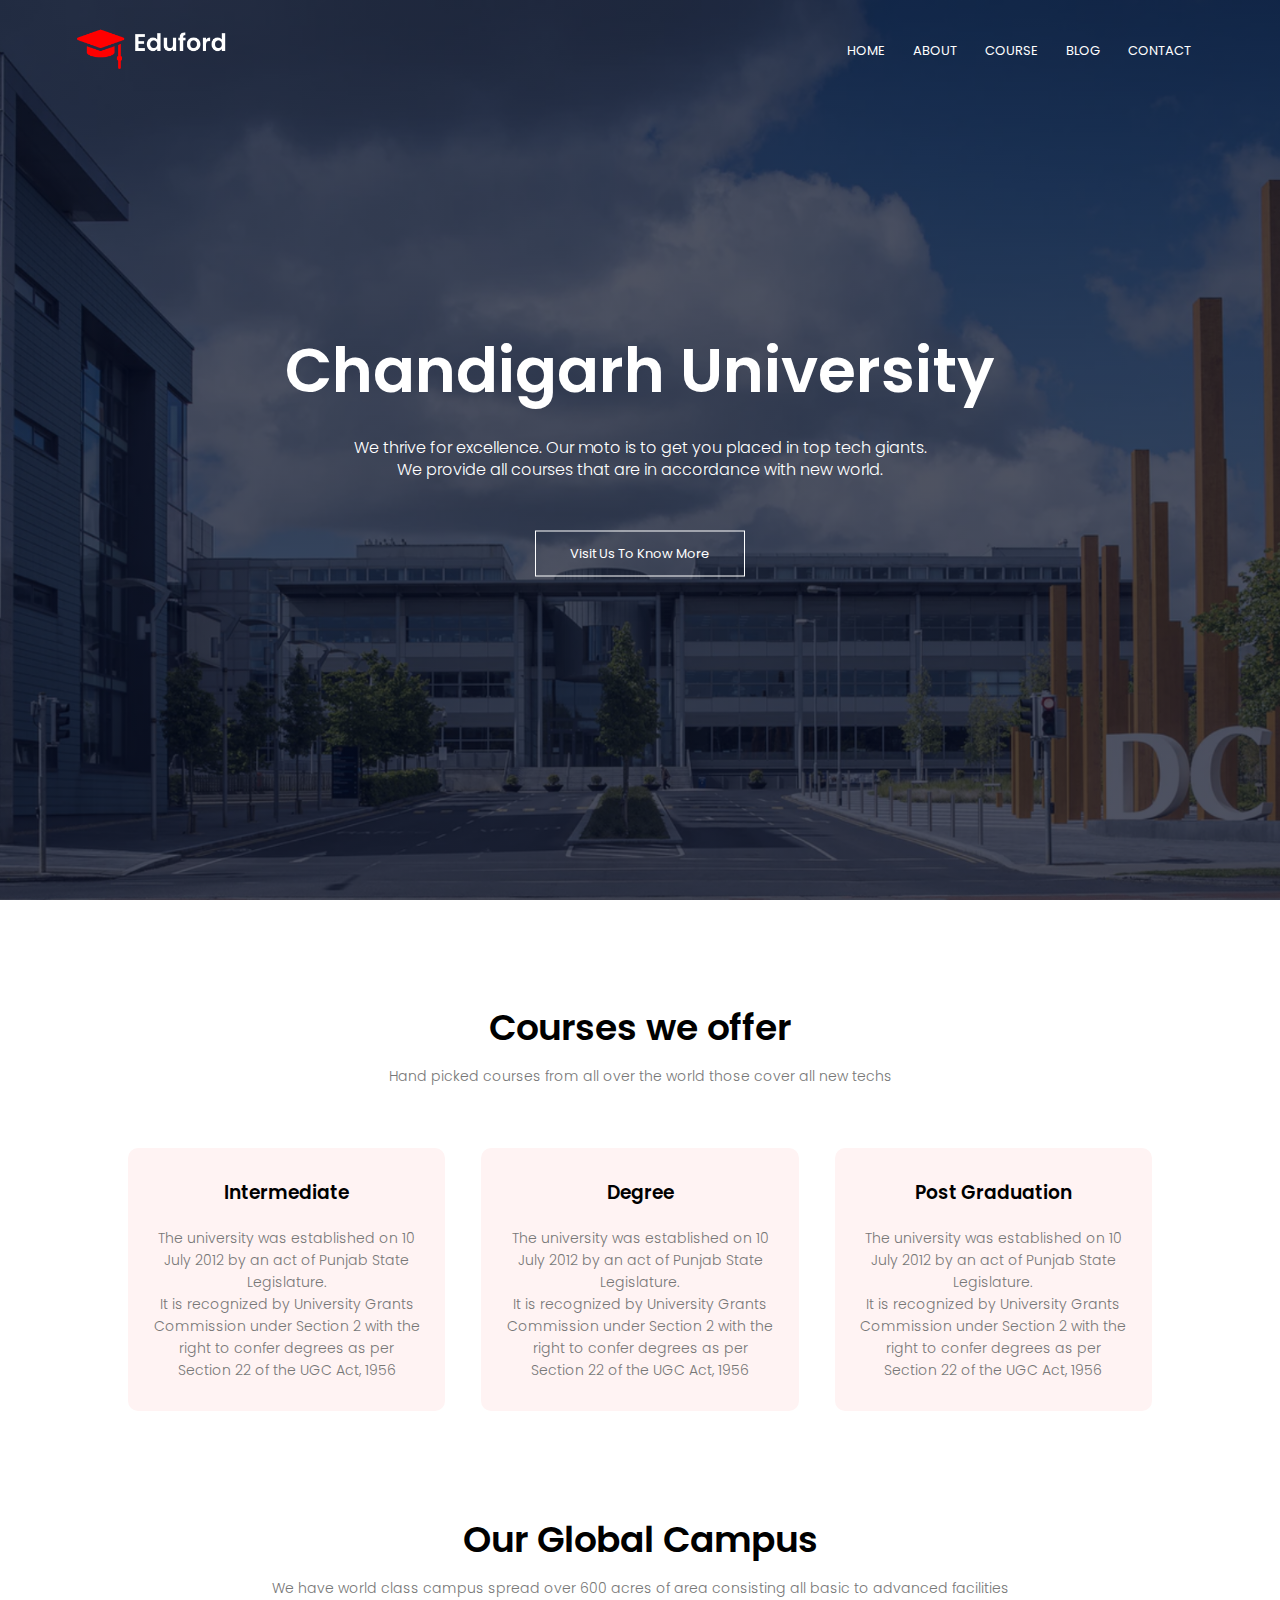
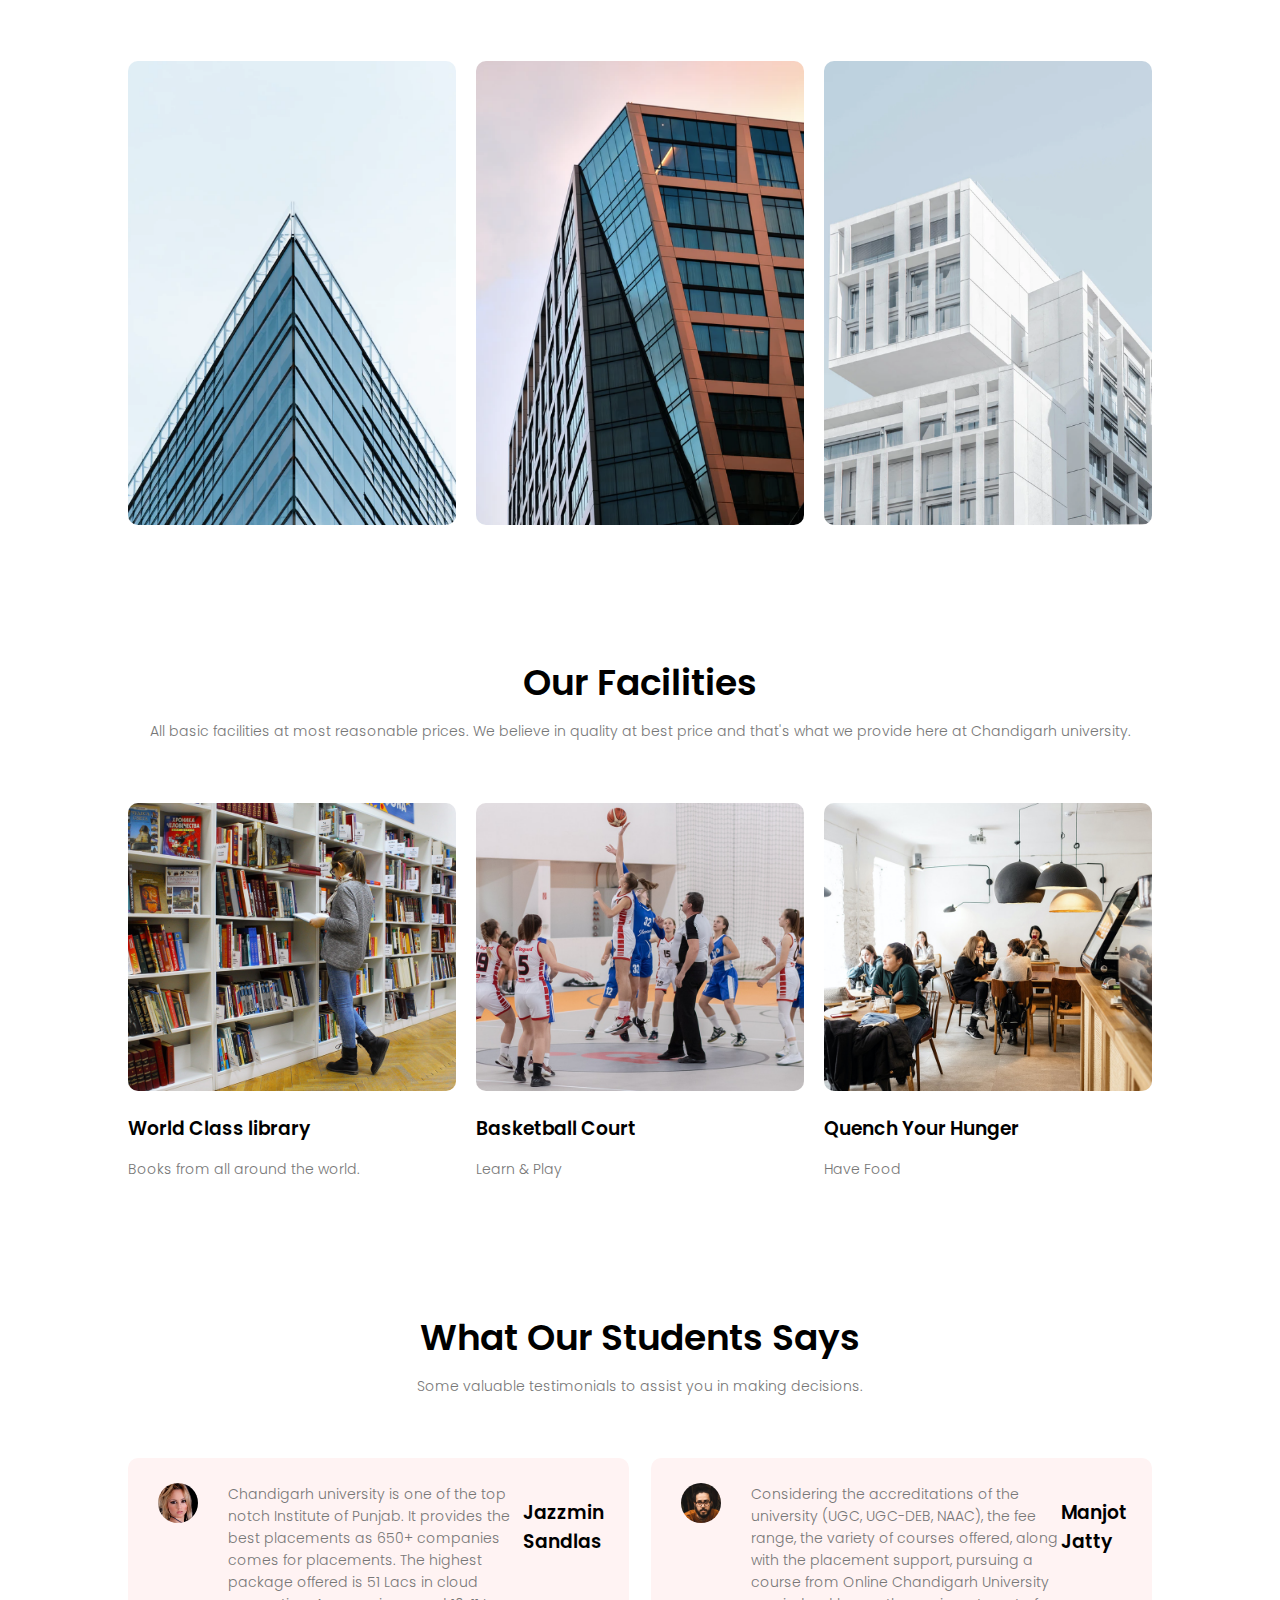
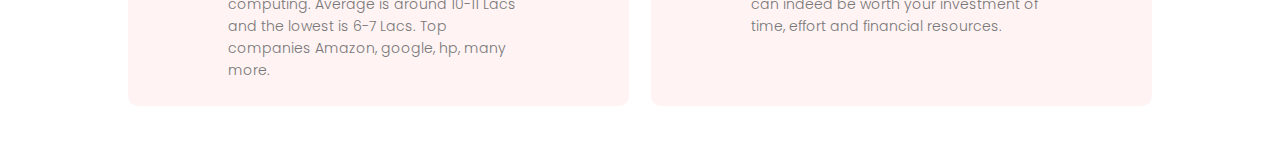
==== index.html @ 24dd6ac4 "First Page of CU" ====
<!DOCTYPE html>
<html lang="en">

<head>
    <meta charset="UTF-8">
    <meta http-equiv="X-UA-Compatible" content="IE=edge">
    <meta name="viewport" content="width=device-width, initial-scale=1.0">
    <link rel="stylesheet" href="styles.css">
    <link rel="preconnect" href="https://fonts.googleapis.com">
    <link rel="preconnect" href="https://fonts.gstatic.com" crossorigin>
    <link href="https://fonts.googleapis.com/css2?family=Poppins:wght@200;400;700&display=swap" rel="stylesheet">
    <link rel="stylesheet" href="https://stackpath.bootstrapcdn.com/font-awesome/4.7.0/css/font-awesome.min.css">
    <title>University WebS Site Design</title>
</head>

<body>
    <section class="header">
        <nav>
            <a href="index.html"><img src="images/logo.png" alt=""></a>
            <div class="nav-links" id="navLinks">
                <i class="fa fa-times" onclick="hideMenu()"></i>
                <ul>
                    <li><a href="">HOME</a></li>
                    <li><a href="">ABOUT</a></li>
                    <li><a href="">COURSE</a></li>
                    <li><a href="">BLOG</a></li>
                    <li><a href="">CONTACT</a></li>
                </ul>
            </div>
            <i class="fa fa-bars" onclick="showMenu()"></i>
        </nav>

        <div class="text-box">
            <h1>Chandigarh University</h1>
            <p>We thrive for excellence. Our moto is to get
                you placed in top tech giants.<br> We provide all courses that are in
                accordance with new world.
            </p>
            <a href="" class="hero-btn">Visit Us To Know More</a>
        </div>
    </section>

    <!-------------------- COURSES --------------------->
    <section class="course">
        <h1>Courses we offer</h1>
        <p>Hand picked courses from all over the world those cover all new techs</p>
        <div class="row">
            <div class="course-col">
                <h3>Intermediate</h3>
                <p>The university was established on 10 July 2012 by an act of Punjab State Legislature.
                <br>It is recognized by University Grants Commission under Section 2 with the right to confer degrees as per Section 22 of the UGC Act, 1956</p>
            </div>
            <div class="course-col">
                <h3>Degree</h3>
                <p>The university was established on 10 July 2012 by an act of Punjab State Legislature.
                <br>It is recognized by University Grants Commission under Section 2 with the right to confer degrees as per Section 22 of the UGC Act, 1956</p>
            </div>
            <div class="course-col">
                <h3>Post Graduation</h3>
                <p>The university was established on 10 July 2012 by an act of Punjab State Legislature.
                <br>It is recognized by University Grants Commission under Section 2 with the right to confer degrees as per Section 22 of the UGC Act, 1956</p>
            </div>
        </div>
    </section>

<!-- Campus -->

    <section class="campus">
        <h1>Our Global Campus</h1>
        <p>We have world class campus spread over 600 acres of 
            area consisting all basic to advanced facilities</p>
        <div class="row">
            <div class="campus-col">
                <img src="images/london.png">
                <div class="layer">
                    <h3>LONDON</h3>
                </div>
            </div>
            <div class="campus-col">
                <img src="images/newyork.png">
                <div class="layer">
                    <h3>NEW YORK</h3>
                </div>
            </div>
            <div class="campus-col">
                <img src="images/washington.png">
                <div class="layer">
                    <h3>WASHINGTON</h3>
                </div>
            </div>
        </div>
    </section>

    <!--------------------- Facilities------------- -->

    <section class="facilities">
        <h1>Our Facilities</h1>
        <p>All basic facilities at most reasonable prices. We believe in quality 
            at best price and that's what we provide here at Chandigarh university.
        </p>
        <div class="row">
            <div class="facilities-col">
                <img src="images/library.png" alt="">
                <h3>World Class library</h3>
                <p>Books from all around the world.</p>
            </div>
            <div class="facilities-col">
                <img src="images/basketball.png" alt="">
                <h3>Basketball Court</h3>
                <p>Learn & Play</p>
            </div>
            <div class="facilities-col">
                <img src="images/cafeteria.png" alt="">
                <h3>Quench Your Hunger</h3>
                <p>Have Food</p>                
            </div>
        </div>
    </section>

    <!-- Testimonials -->
    <section class="testimonials">
        <h1>What Our Students Says</h1>
        <p>Some valuable testimonials to assist you in making decisions.</p>
        <div class="row">
            <div class="testimonials-col">
                <img src="images/user1.jpg">
                <p>Chandigarh university is one of the top notch Institute of Punjab. 
                    It provides the best placements as 650+ companies comes for placements. 
                    The highest package offered is 51 Lacs in cloud computing. 
                    Average is around 10-11 Lacs and the lowest is 6-7 Lacs. 
                    Top companies Amazon, google, hp, many more.</p>
                <h3>Jazzmin Sandlas</h3>
            </div>
            <div class="testimonials-col">
                <img src="images/user2.jpg">
                <p>Considering the accreditations of the university 
                    (UGC, UGC-DEB, NAAC), the fee range, the variety of courses offered, 
                    along with the placement support, 
                    pursuing a course from Online Chandigarh University can indeed be worth your investment of time, 
                    effort and financial resources.</p>
                <h3>Manjot Jatty</h3>
            </div>
        </div>
    </section>
</body>
<script>

    var navLinks = document.getElementById("navLinks");
    function hideMenu() {
        navLinks.style.right = "-200px";
    }
    function showMenu() {
        navLinks.style.right = "0px"
    }
</script>

</html>
---- styles.css ----
* {
    margin: 0;
    padding: 0;
    font-family: 'Poppins', sans-serif;
}


.header {
    min-height: 100vh;
    width: 100%;
    background-image: linear-gradient(rgba(4, 9, 30, 0.7), rgba(4, 9, 30, 0.7)), url(images/banner.png);
    background-position: center;
    background-size: cover;
    position: relative;
}

nav {
    display: flex;
    flex-direction: row;
    padding: 2% 6%;
    justify-content: space-between;
    align-items: center;
}

nav img {
    width: 150px;
}

.nav-links {
    flex: 1;
    text-align: right;
}

.nav-links ul li {
    list-style-type: none;
    display: inline-block;
    padding: 8px 12px;
    position: relative;
}

.nav-links ul li a {
    color: #fff;
    text-decoration: none;
    font-size: 13px;
}

.nav-links ul li::after {
    content: "";
    width: 0%;
    height: 2px;
    background: #f44336;
    display: block;
    margin: auto;
    transition: all 0.5s;
}

.nav-links ul li:hover::after {
    width: 100%;
}

.text-box {
    width: 90%;
    color: #fff;
    position: absolute;
    top: 50%;
    left: 50%;
    text-align: center;
    transform: translate(-50%, -50%);
}

.text-box h1 {
    font-size: 62px;
}

.text-box p {
    margin: 10px 0 40px;
    font-size: 16px;
    color: #fff;
}

.text-box .hero-btn {
    display: inline-block;
    text-decoration: none;
    color: #fff;
    border: 1px solid #fff;
    padding: 12px 34px;
    font-size: 13px;
    background: transparent;
    position: relative;
    cursor: pointer;
    transition: 1s;
}

.hero-btn:hover {
    border: 1px solid #f44336;
    background-color: #f44336;
}


/*------------- Responsive Code Header------------ */

nav .fa {
    display: none;
}

@media(max-width: 700px) {
    .text-box h1 {
        font-size: 20px;
    }

    .nav-links ul li {
        display: block;
    }

    .nav-links {
        position: absolute;
        background: #f44336;
        height: 100vh;
        width: 200px;
        top: 0;
        right: -200px;
        text-align: left;
        z-index: 2;
        transition: 1s;
    }

    nav .fa {
        display: block;
        color: #fff;
        margin: 10px;
        cursor: pointer;
        font-size: 22px;
    }

    .nav-links ul {
        padding: 30px;
    }


}

/* -----------COURSE----- */
.course {
    width: 80%;
    padding-top: 100px;
    text-align: center;
    margin: auto;
}

h1 {
    font-size: 36px;
    font-weight: 600;
}

p {
    color: #777;
    font-size: 14px;
    font-weight: 300;
    line-height: 22px;
    padding: 10px;
}

.row {
    margin-top: 5%;
    display: flex;
    justify-content: space-between;
}

.course-col {
    flex-basis: 31%;
    background: #fff3f3;
    border-radius: 10px;
    margin-bottom: 5%;
    padding: 20px 15px;
    box-sizing: border-box;
    transition: all 1s;
}

h3 {
    text-align: center;
    margin: 10px 0px;
    font-weight: 600;
}

.course-col:hover {
    box-shadow: 0 0 20px 0px rgb(0, 0, 0);
}


/* --------Responsive code for COURSES---- */

@media(max-width: 700px) {
    .row {
        flex-direction: column;
    }
}

/* --------Campus---- */
.campus {
    width: 80%;
    margin: auto;
    text-align: center;
    padding-top: 50px;
}


.campus-col {
    flex-basis: 32%;
    overflow: hidden;
    border-radius: 10px;
    margin-bottom: 30px;
    position: relative;
    box-sizing: border-box;
}

.campus-col img {
    width: 100%;
    display: block;
}

.campus-col .layer {
    background: transparent;
    width: 100%;
    height: 100%;
    position: absolute;
    top: 0%;
    left: 0%;
    transition: 0.5s;
    cursor: pointer;
}

.layer:hover {
    background: rgba(226,0,0,0.7);
}

.campus-col h3 {
    width: 100%;
    font-weight: 500;
    color: #fff;
    font-size: 26px;
    bottom: 0;
    left: 50%;
    position: absolute;
    transform: translateX(-50%);
    opacity: 0;;
    transition: 0.5s;
}

.layer:hover h3 {
    opacity: 1;
    bottom: 49%;
}

/* Facilities */
.facilities {
    width: 80%;
    text-align: center;
    margin: auto;
    padding-top: 100px;
}

.facilities-col {
    flex-basis: 32%;
    border-radius: 10px;
    margin-bottom: 30px;
    text-align: left;
}

.facilities-col img {
    width: 100%;
    border-radius: 10px;
}

.facilities-col p{
    padding: 0;
}

.facilities-col h3 {
    margin-top: 16px;
    margin-bottom: 15px;
    text-align: left;
}

/* ------testimonials---------- */
.testimonials {
    width: 80%;
    margin: auto;
    padding-top: 100px;
    text-align: center;
}

.testimonials-col {
    flex-basis: 44%;
    border-radius: 10px;
    margin-bottom: 5%;
    text-align: left;
    background-color: #fff3f3;
    padding: 25px;
    display: flex;
    cursor: pointer;
}

.testimonials-col img {
    height: 40px;
    margin-left: 5px;
    margin-right: 30px;
    border-radius: 50%;
}

.testimonials-col p {
    padding: 0px;
}

.testimonials-col h3 {
    margin-top: 15px;
    text-align: left;
}
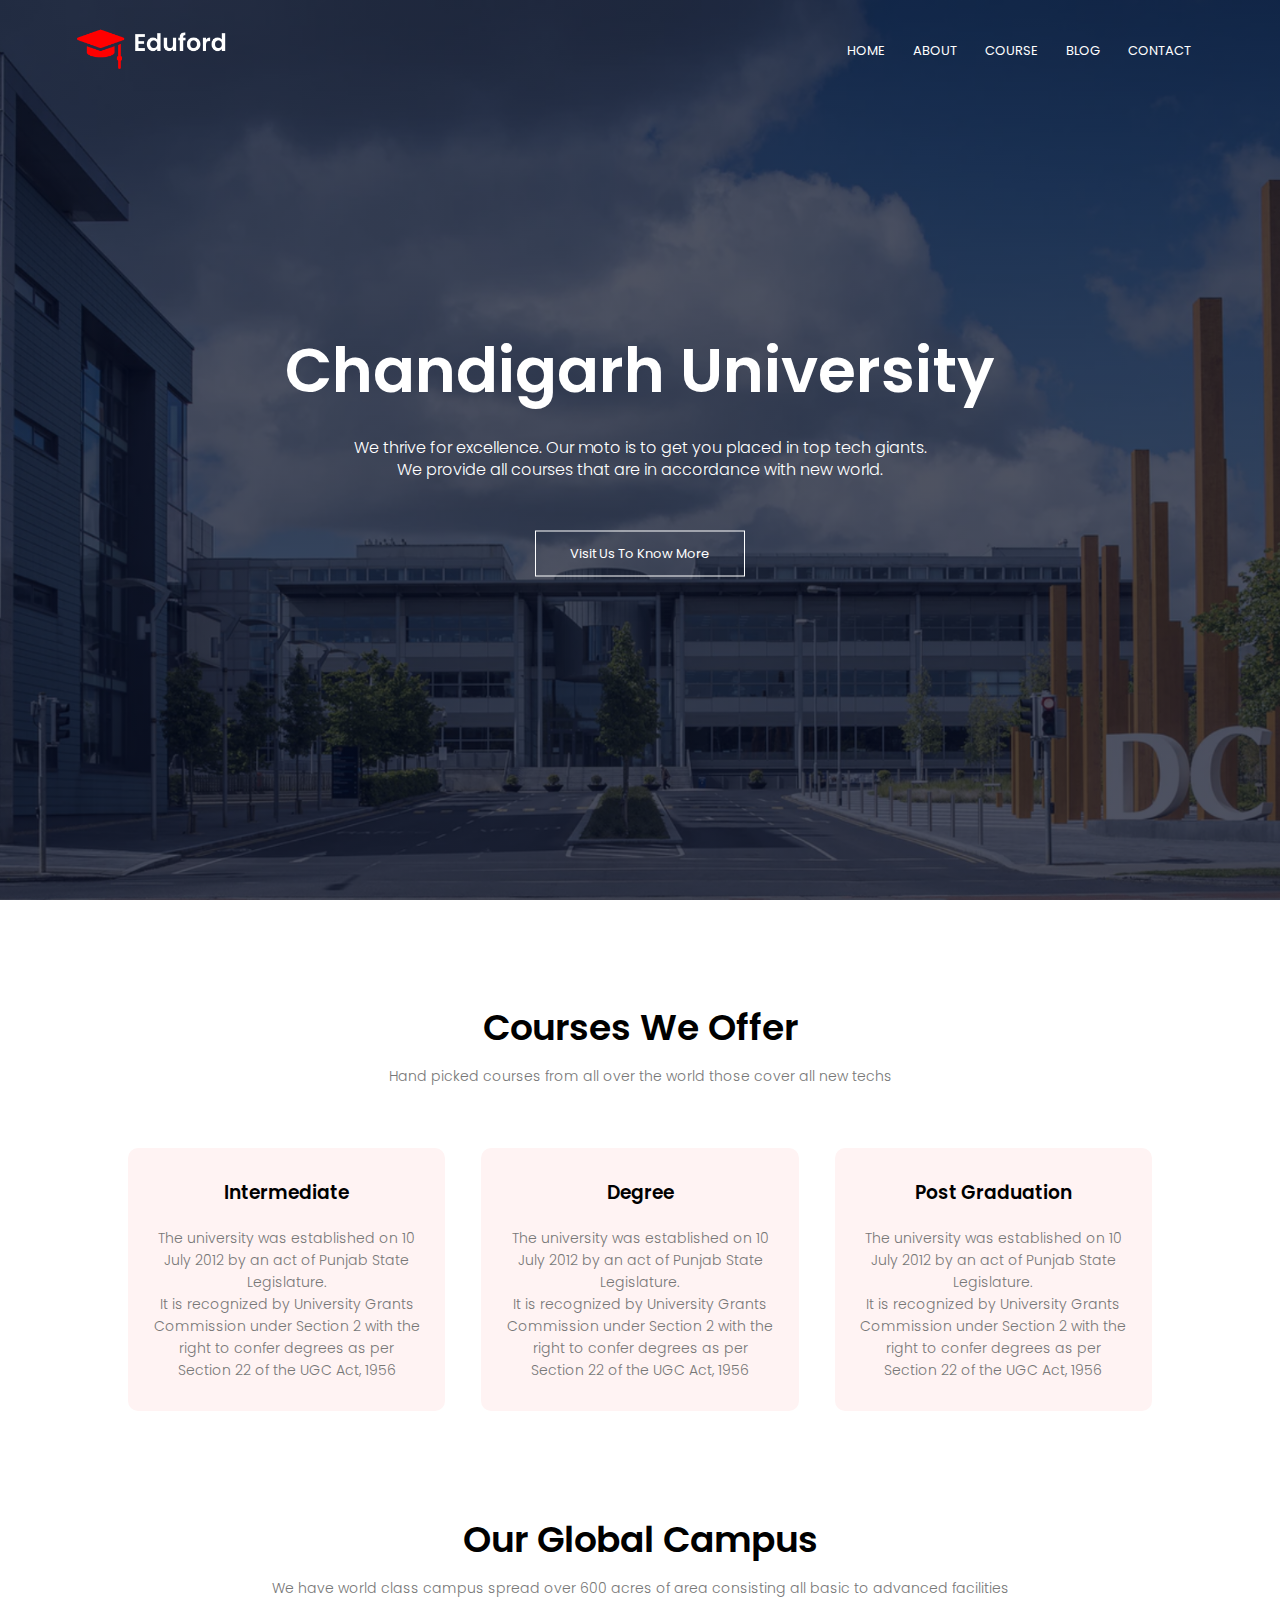
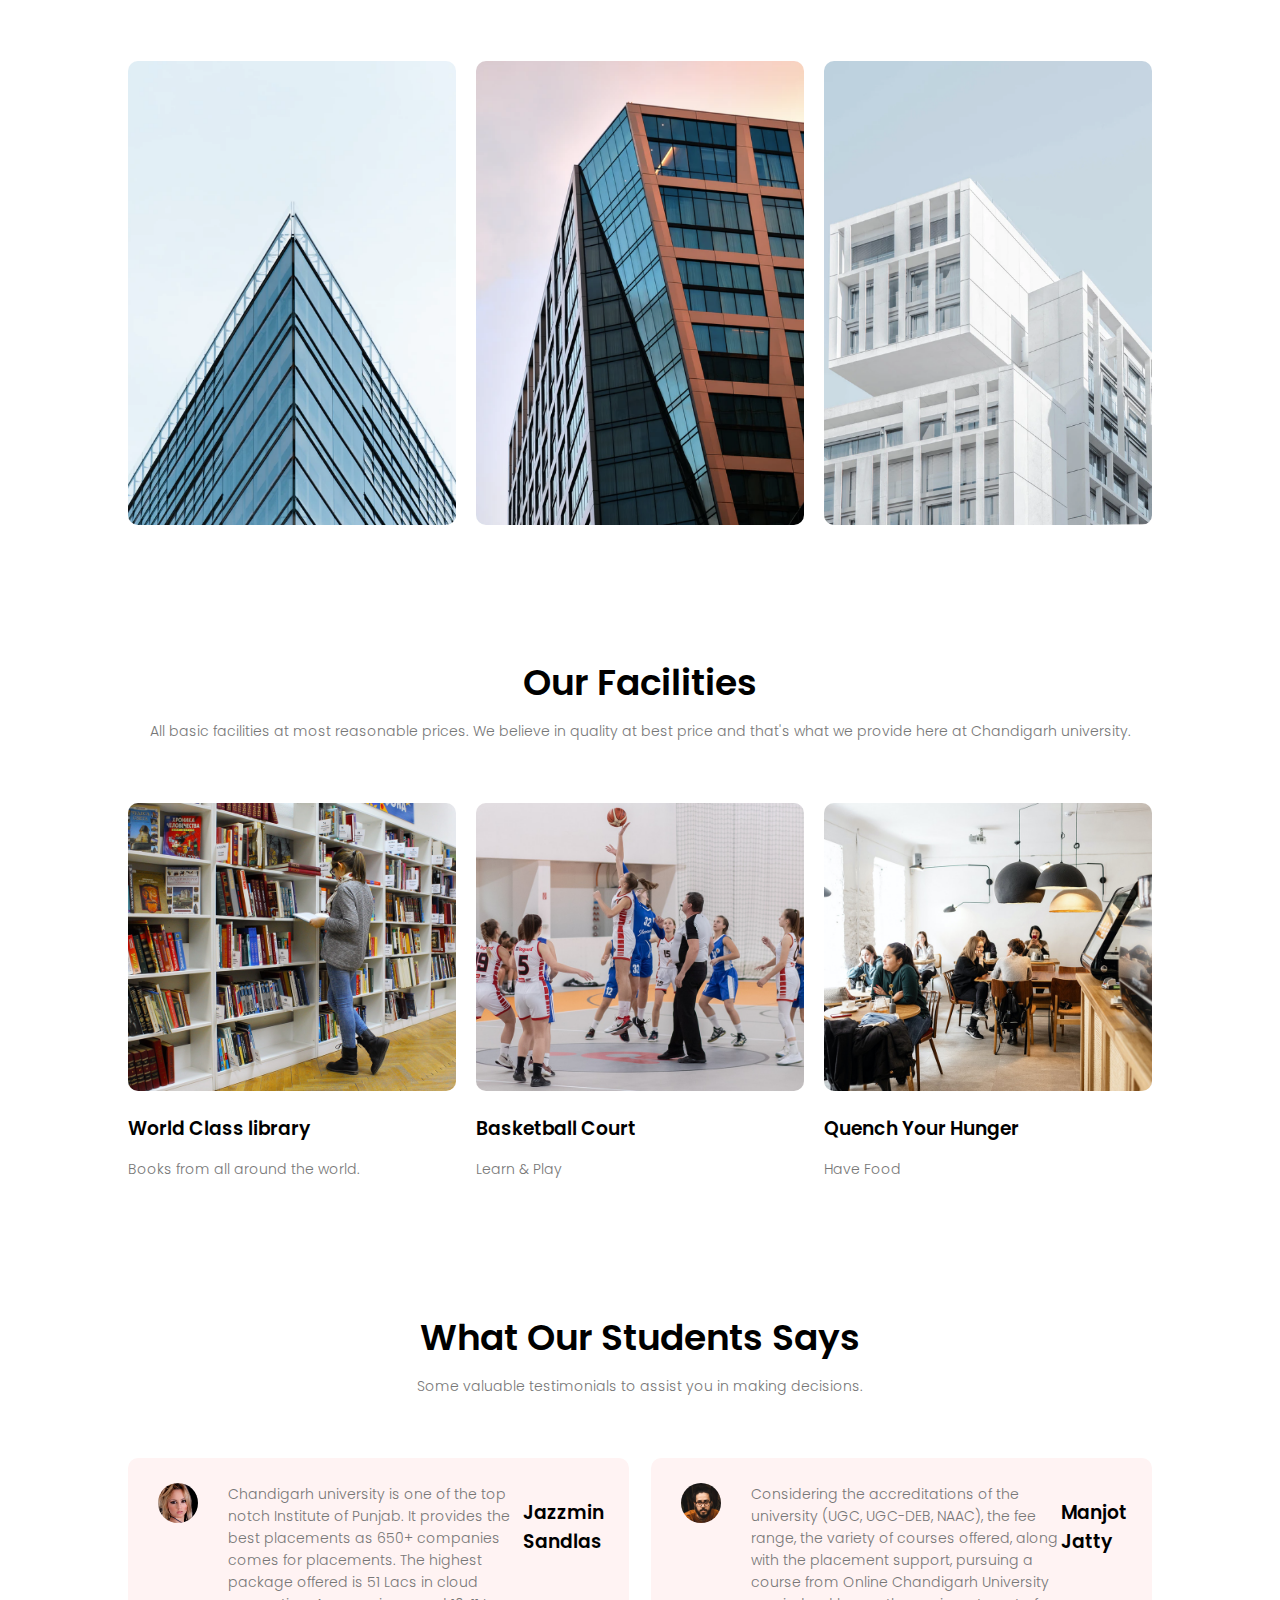
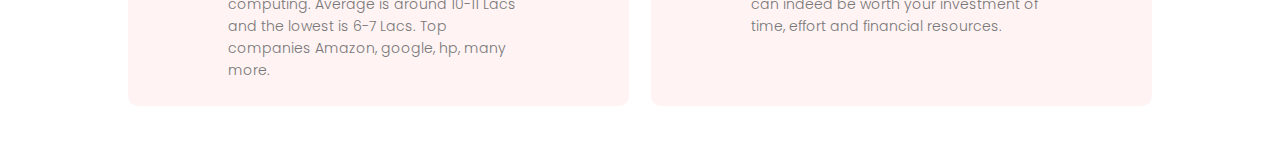
==== commit 9e42e369: "Second Commit" ====
--- a/index.html
+++ b/index.html
@@ -10,7 +10,7 @@
     <link rel="preconnect" href="https://fonts.gstatic.com" crossorigin>
     <link href="https://fonts.googleapis.com/css2?family=Poppins:wght@200;400;700&display=swap" rel="stylesheet">
     <link rel="stylesheet" href="https://stackpath.bootstrapcdn.com/font-awesome/4.7.0/css/font-awesome.min.css">
-    <title>University WebS Site Design</title>
+    <title>Chandigarh University</title>
 </head>
 
 <body>
@@ -42,7 +42,7 @@
 
     <!-------------------- COURSES --------------------->
     <section class="course">
-        <h1>Courses we offer</h1>
+        <h1>Courses We Offer</h1>
         <p>Hand picked courses from all over the world those cover all new techs</p>
         <div class="row">
             <div class="course-col">
--- a/styles.css
+++ b/styles.css
@@ -242,7 +242,7 @@
     left: 50%;
     position: absolute;
     transform: translateX(-50%);
-    opacity: 0;;
+    opacity: 0;
     transition: 0.5s;
 }
 
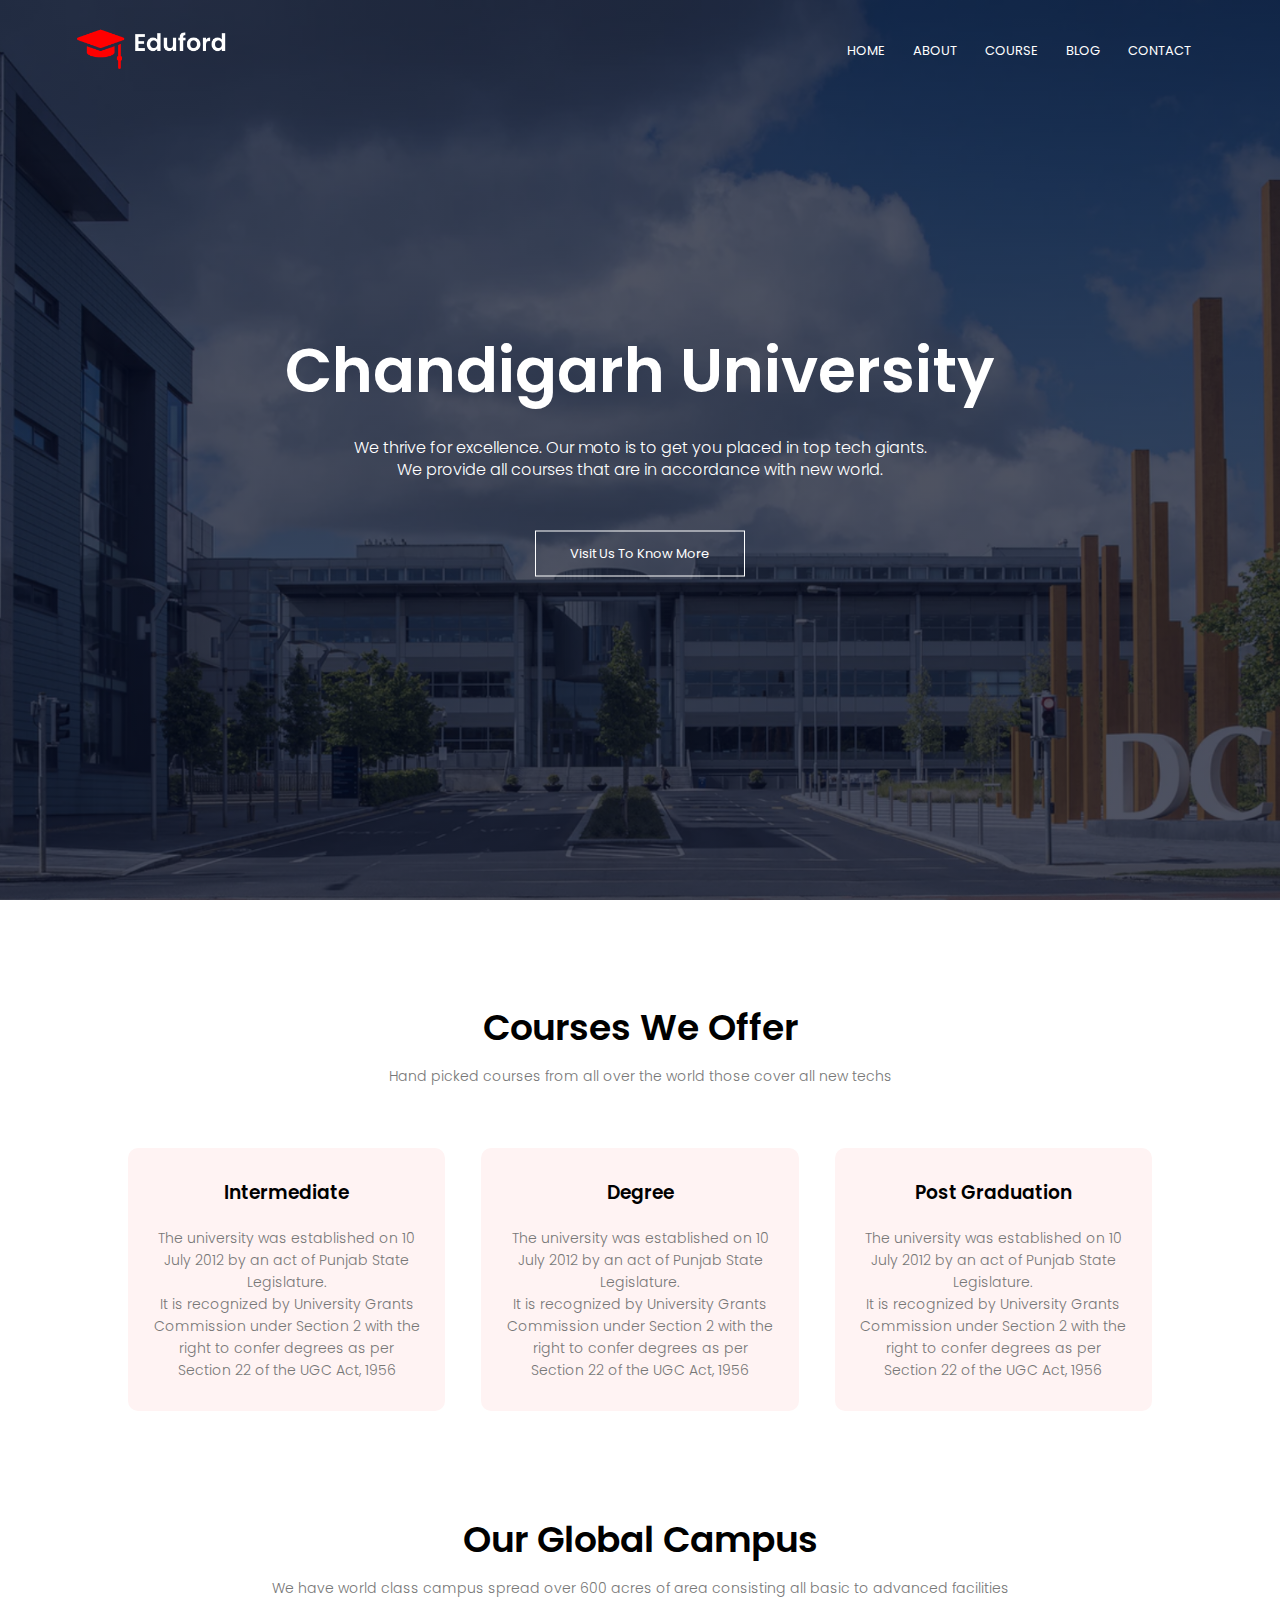
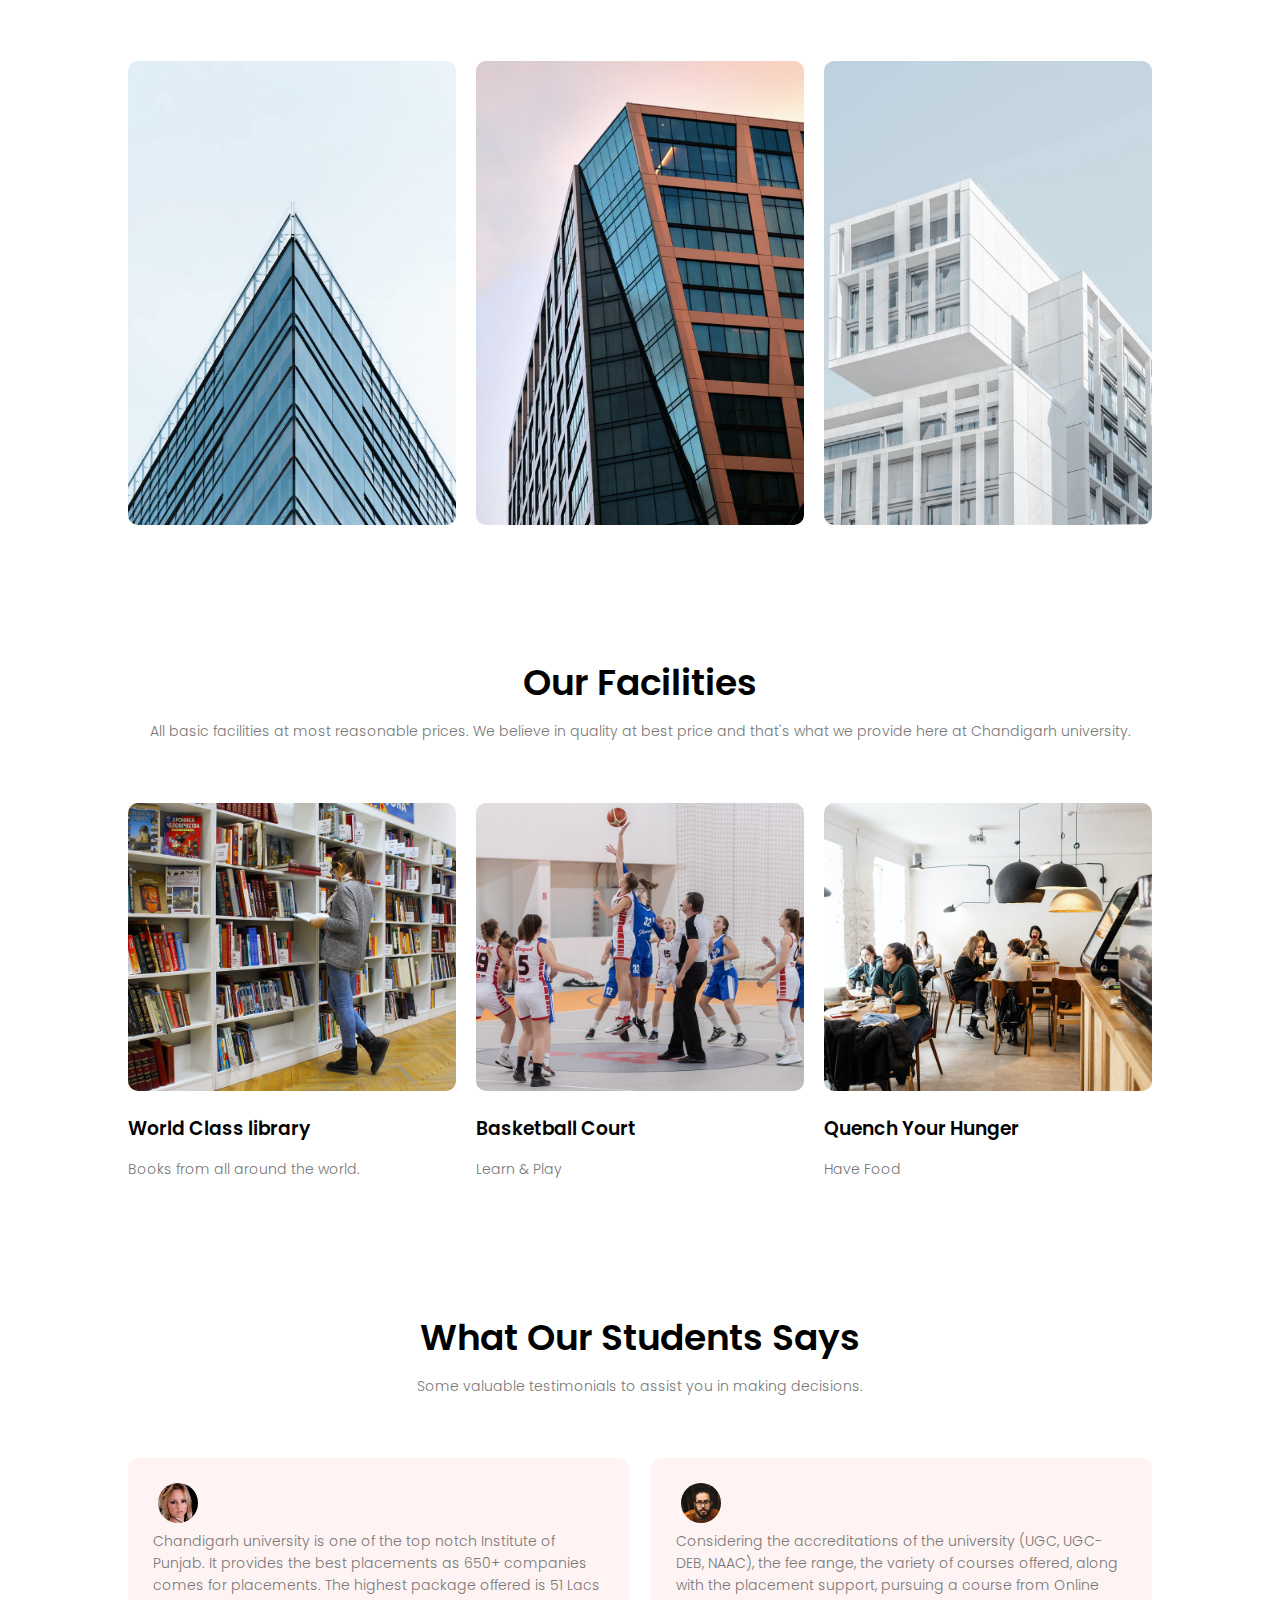
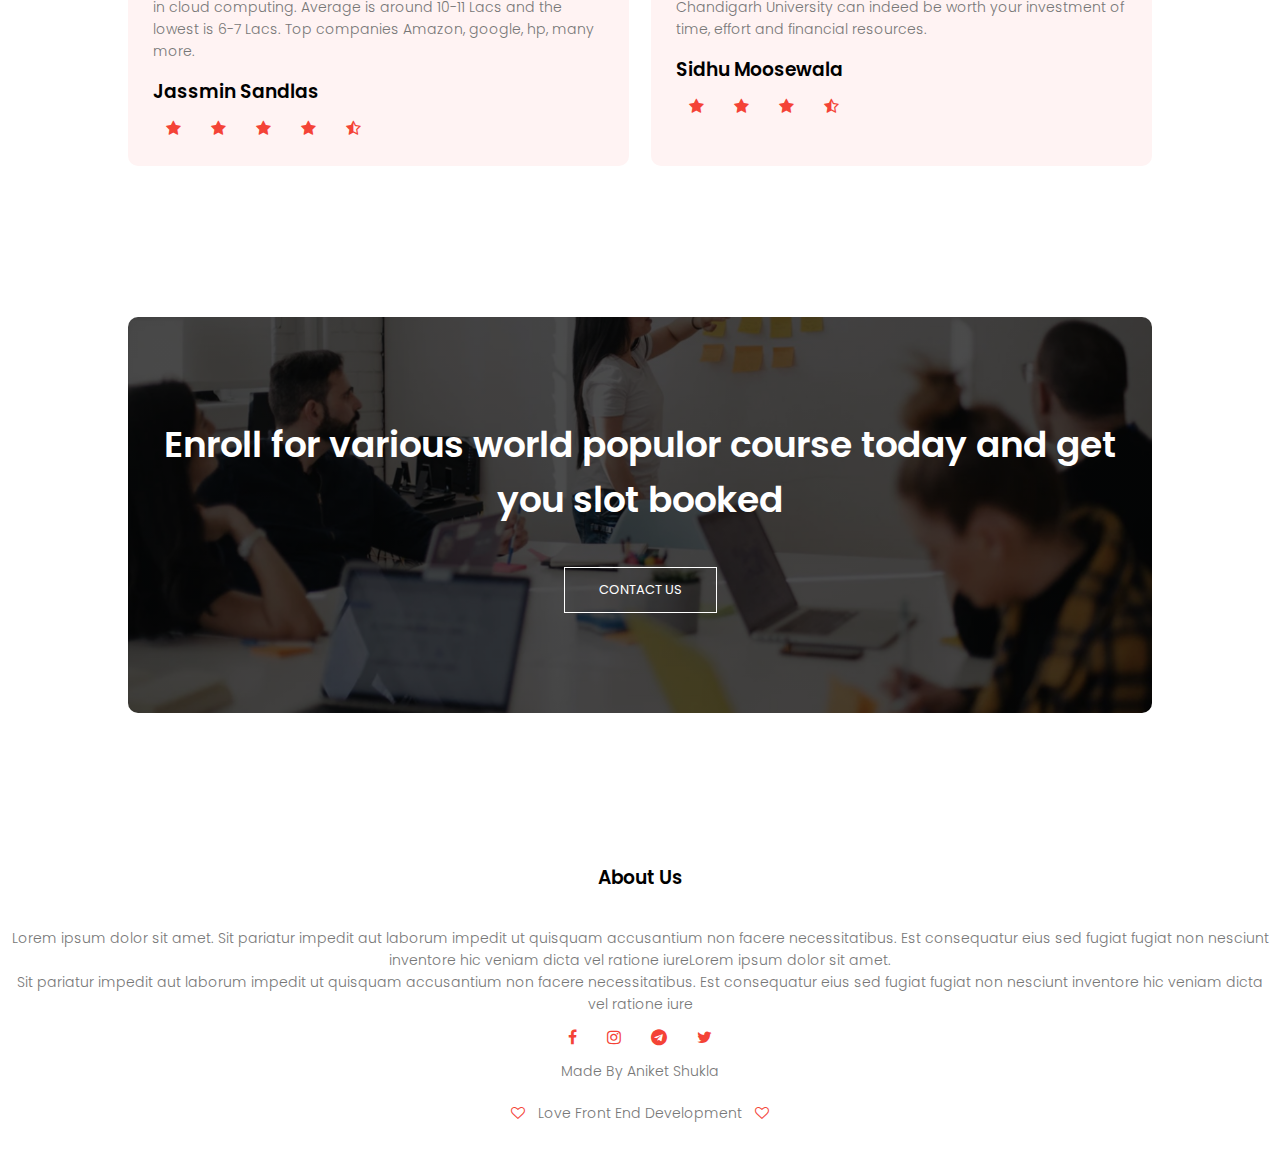
==== commit 9091fc0e: "First Page Completed" ====
--- a/index.html
+++ b/index.html
@@ -129,7 +129,12 @@
                     The highest package offered is 51 Lacs in cloud computing. 
                     Average is around 10-11 Lacs and the lowest is 6-7 Lacs. 
                     Top companies Amazon, google, hp, many more.</p>
-                <h3>Jazzmin Sandlas</h3>
+                <h3>Jassmin Sandlas</h3>
+                <i class="fa fa-star" aria-hidden="true"></i>
+                <i class="fa fa-star" aria-hidden="true"></i>
+                <i class="fa fa-star" aria-hidden="true"></i>
+                <i class="fa fa-star" aria-hidden="true"></i>
+                <i class="fa fa-star-half-o" aria-hidden="true"></i>
             </div>
             <div class="testimonials-col">
                 <img src="images/user2.jpg">
@@ -138,10 +143,50 @@
                     along with the placement support, 
                     pursuing a course from Online Chandigarh University can indeed be worth your investment of time, 
                     effort and financial resources.</p>
-                <h3>Manjot Jatty</h3>
-            </div>
-        </div>
-    </section>
+                <h3>Sidhu Moosewala</h3>
+                <i class="fa fa-star" aria-hidden="true"></i>
+                <i class="fa fa-star" aria-hidden="true"></i>
+                <i class="fa fa-star" aria-hidden="true"></i>
+                <i class="fa fa-star-half-o" aria-hidden="true"></i>
+            </div>
+        </div>
+    </section>
+
+<!------------- Call to Action--------->
+
+<section class="cta">
+    <h1>Enroll for various world populor course today and get you slot booked</h1>
+    <a href="" class="hero-btn">CONTACT US</a>
+</section>
+
+<!--------------- Footer ----------->
+
+<section class="footer">
+    <h3>About Us</h3>
+    <p>Lorem ipsum dolor sit amet. Sit pariatur impedit aut laborum impedit ut quisquam accusantium non facere necessitatibus. 
+        Est consequatur eius sed fugiat fugiat non nesciunt inventore hic veniam dicta vel ratione iureLorem ipsum dolor sit amet. 
+        <br>Sit pariatur impedit aut laborum impedit ut quisquam accusantium non facere necessitatibus. Est consequatur eius sed fugiat fugiat non nesciunt inventore hic veniam dicta vel ratione iure</p>
+
+        <div class="icons">
+            <i class="fa fa-facebook"></i>
+            <i class="fa fa-instagram"></i>
+            <i class="fa fa-telegram"></i>
+            <i class="fa fa-twitter"></i>
+        </div>
+        <p>Made By Aniket Shukla</p>
+        <p><i class="fa fa-heart-o"></i>Love Front End Development<i class="fa fa-heart-o"></i></p>
+</section>
+
+
+
+
+
+
+
+
+
+
+
 </body>
 <script>
 
--- a/styles.css
+++ b/styles.css
@@ -78,7 +78,7 @@
     color: #fff;
 }
 
-.text-box .hero-btn {
+.hero-btn {
     display: inline-block;
     text-decoration: none;
     color: #fff;
@@ -296,7 +296,8 @@
     text-align: left;
     background-color: #fff3f3;
     padding: 25px;
-    display: flex;
+    /* display: flex; */
+    /* flex-direction: column; */
     cursor: pointer;
 }
 
@@ -316,3 +317,51 @@
     text-align: left;
 }
 
+.testimonials-col .fa {
+    color: #f44336;
+}
+
+/* ----Call to Action---- */
+
+.cta {
+    width: 80%;
+    margin: 100px auto;
+    background-image: linear-gradient(rgba(0,0,0,0.7),rgba(0,0,0,0.7)),url(images/banner2.jpg);
+    background-position: top;
+    background-size: cover;
+    border-radius: 10px;
+    text-align: center;
+    padding: 100px 0;
+}
+
+.cta h1 {
+    color: #fff;
+    margin-bottom: 40px;
+}
+
+@media(max-width : 700px) {
+    .cta h1 {
+        color: #fff;
+        margin-bottom: 40px;
+        font-size: 20px;
+    }
+}
+
+/* ---------------Footer----------------- */
+
+.footer {
+    width: 100%;
+    text-align: center;
+    padding: 30px 0;
+}
+
+.footer h3 {
+    margin-bottom: 25px;
+    margin-top: 20px;
+    font-weight: 600;
+}
+
+.fa{
+    color: #f44336;
+    margin: 0 13px;
+}
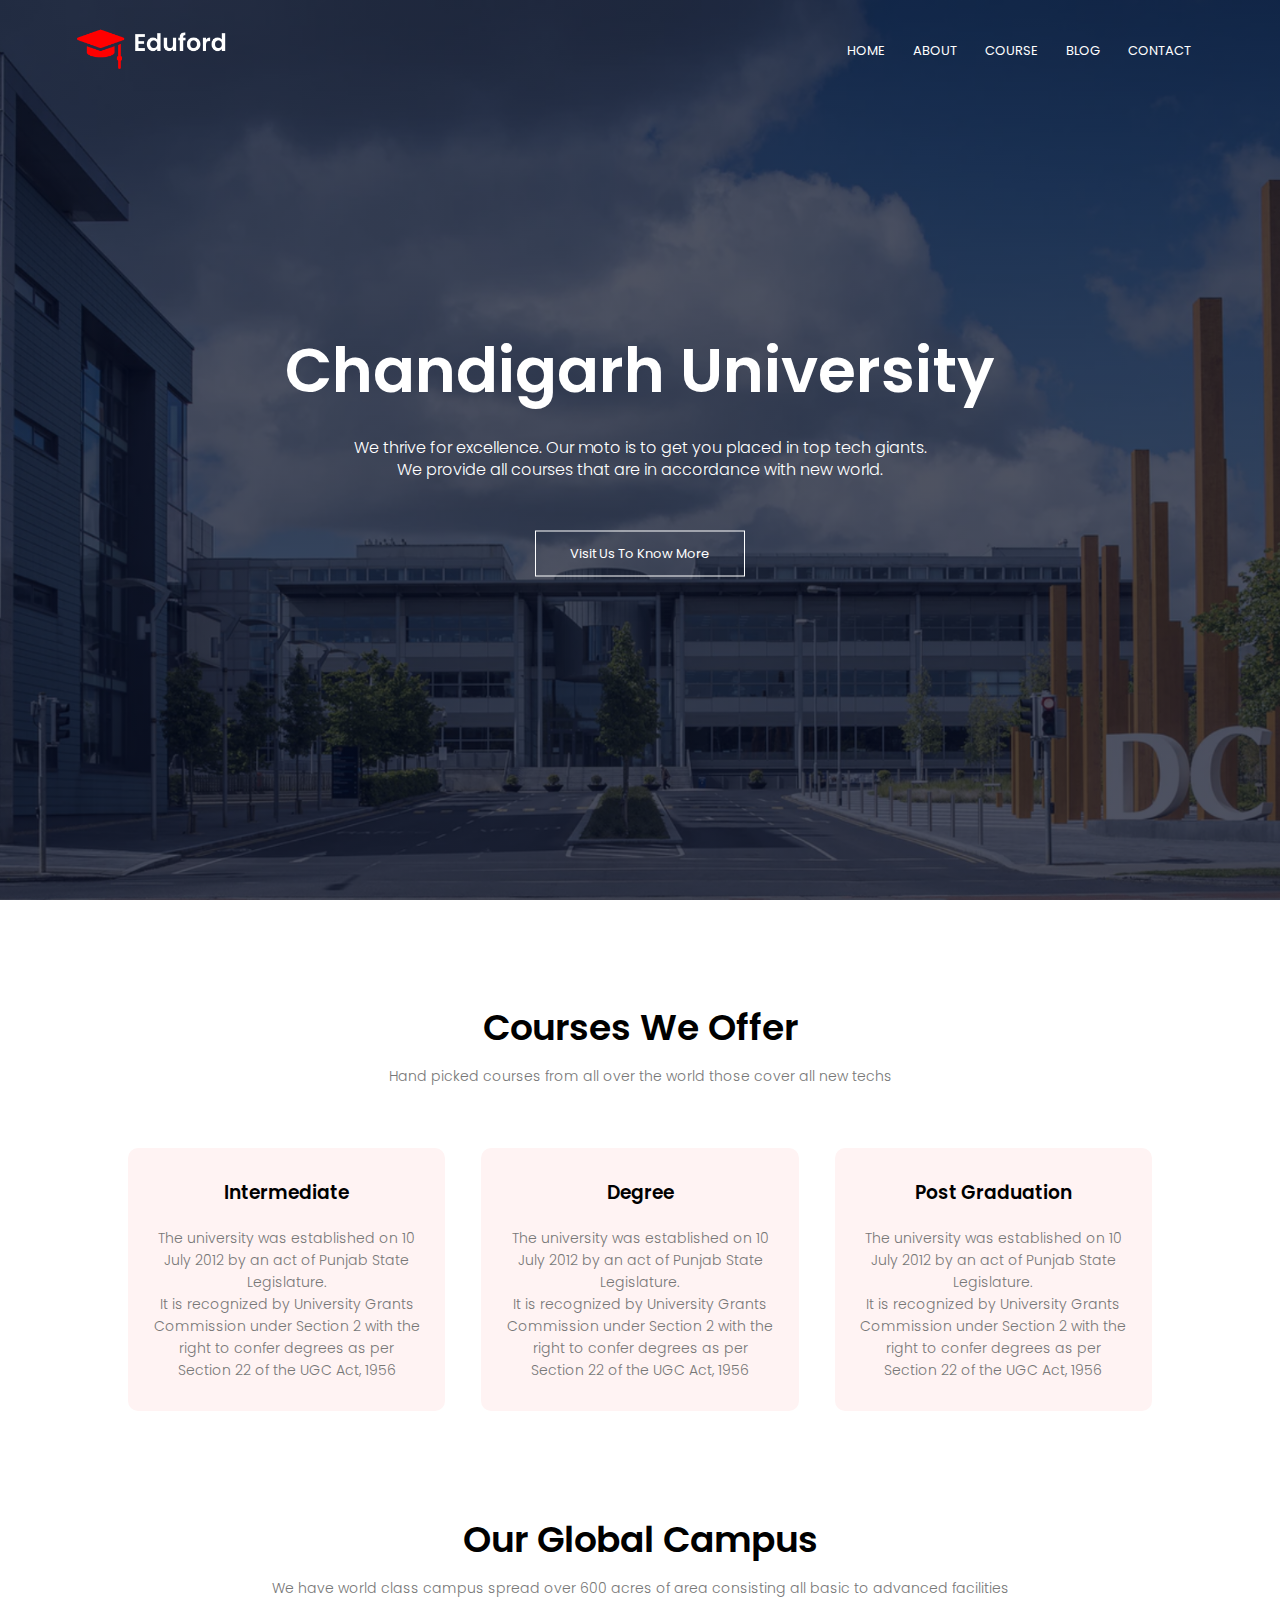
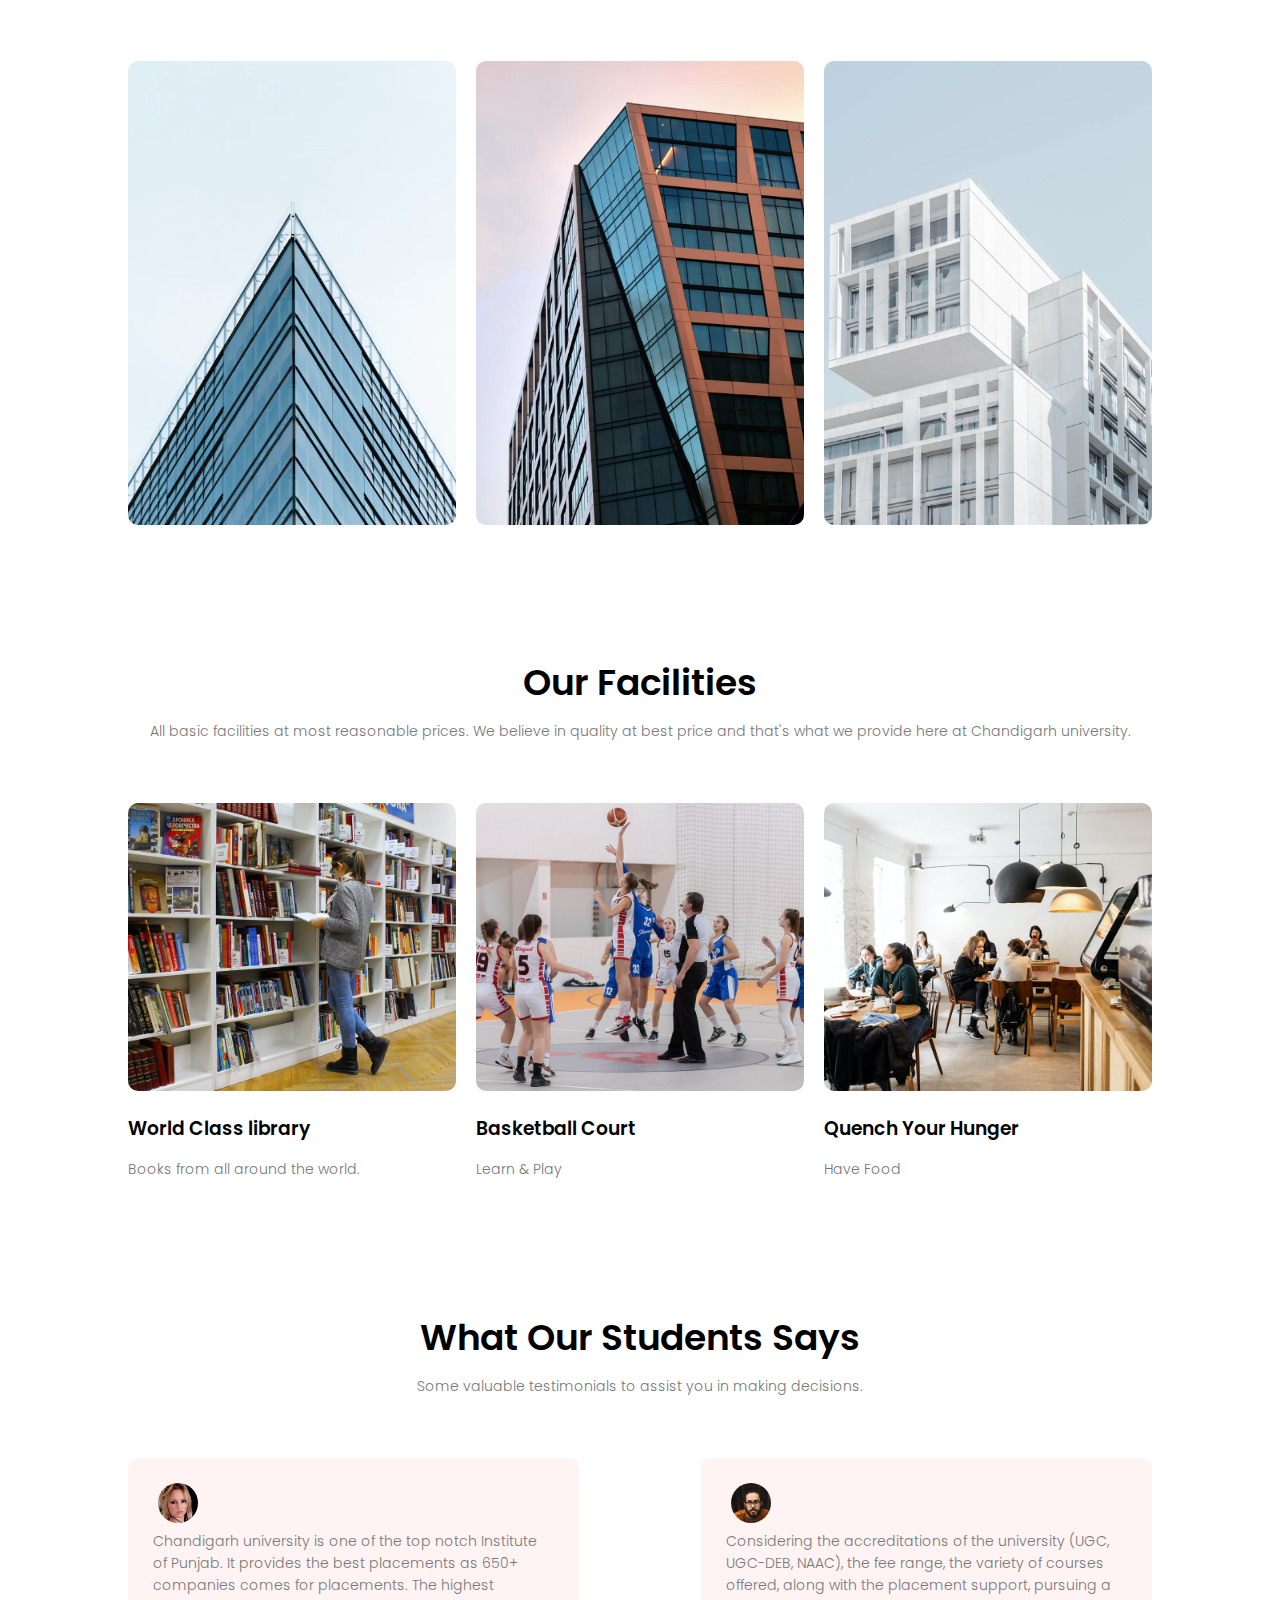
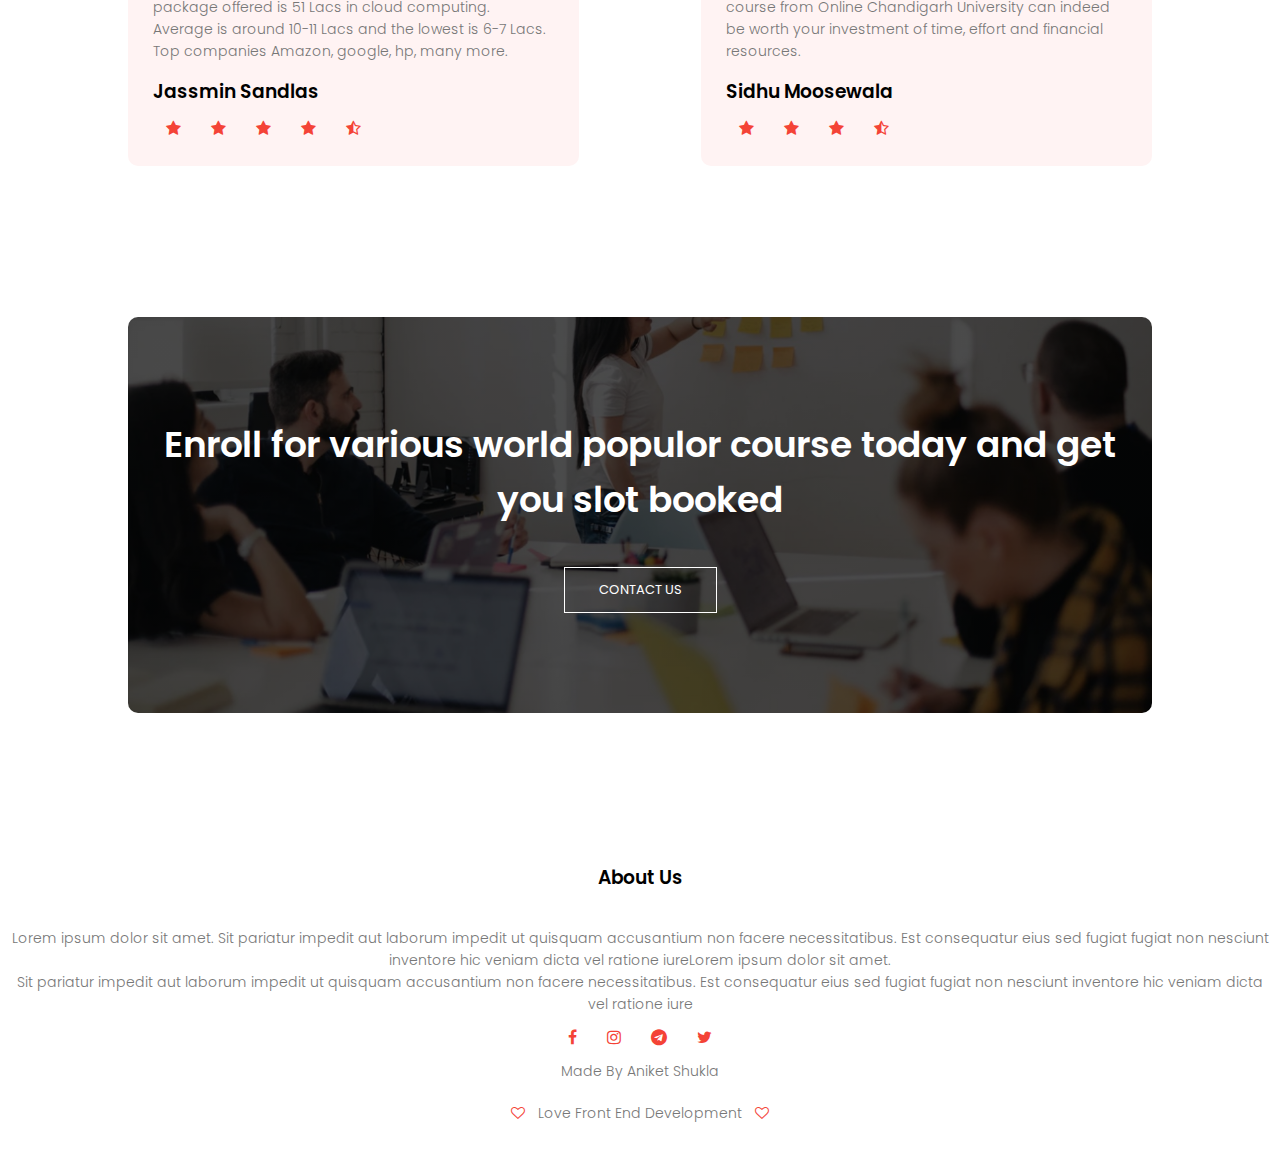
==== commit cb7aa99d: "All Pages are ready" ====
--- a/index.html
+++ b/index.html
@@ -20,11 +20,11 @@
             <div class="nav-links" id="navLinks">
                 <i class="fa fa-times" onclick="hideMenu()"></i>
                 <ul>
-                    <li><a href="">HOME</a></li>
-                    <li><a href="">ABOUT</a></li>
-                    <li><a href="">COURSE</a></li>
-                    <li><a href="">BLOG</a></li>
-                    <li><a href="">CONTACT</a></li>
+                    <li><a href="index.html">HOME</a></li>
+                    <li><a href="About.html">ABOUT</a></li>
+                    <li><a href="Courses.html">COURSE</a></li>
+                    <li><a href="Blog.html">BLOG</a></li>
+                    <li><a href="Conatct.html">CONTACT</a></li>
                 </ul>
             </div>
             <i class="fa fa-bars" onclick="showMenu()"></i>
--- a/styles.css
+++ b/styles.css
@@ -2,6 +2,7 @@
     margin: 0;
     padding: 0;
     font-family: 'Poppins', sans-serif;
+    box-sizing: border-box;
 }
 
 
@@ -15,7 +16,7 @@
 }
 
 nav {
-    display: flex;
+    display: flex;  
     flex-direction: row;
     padding: 2% 6%;
     justify-content: space-between;
@@ -96,12 +97,12 @@
     background-color: #f44336;
 }
 
-
-/*------------- Responsive Code Header------------ */
-
 nav .fa {
     display: none;
 }
+
+
+/*------------- Responsive Code Header------------ */
 
 @media(max-width: 700px) {
     .text-box h1 {
@@ -113,7 +114,7 @@
     }
 
     .nav-links {
-        position: absolute;
+        position: fixed;
         background: #f44336;
         height: 100vh;
         width: 200px;
@@ -365,3 +366,192 @@
     color: #f44336;
     margin: 0 13px;
 }
+
+
+/* ---------------CSS for about us page------------ */
+
+.sub-header {
+    height: 50vh;
+    width: 100%;
+    background-image: linear-gradient(rgba(4,9,30,0.7),rgba(4,9,30,0.7)),url(images/background.jpg);
+    background-position: center;
+    background-size: cover;
+    text-align: center;
+    color: #fff;
+}
+
+.sub-header h1 {
+    margin-top: 100px;
+}
+
+.about-us {
+    width: 80%;
+    margin: auto;
+    padding-top: 80px;
+    padding-bottom: 50px;
+}
+
+.about-col {
+    flex-basis: 48%;
+    padding: 30px 2px;
+}
+
+.about-col img {
+    width: 100%;
+}
+
+.about-col h1 {
+    padding-top: 0px;
+}
+
+.about-col p {
+    padding: 10px 0px 20px 0px;
+    text-align: justify;
+}
+
+.red-btn {
+    border: 1px solid #f44336;
+    color: #f44336;
+    background: transparent;
+}
+
+.red-btn:hover {
+    color: white;
+}
+
+/* --------Blog Content----------- */
+
+.blog-content {
+    width: 80%;
+    margin: auto;
+    padding: 60px 0;
+}
+
+.blog-left {
+    flex-basis: 65%;
+}
+
+.blog-left img {
+    width: 100%;
+}
+
+.blog-left h2 {
+    color: #222;
+    font-weight: 600;
+    margin: 30px 0;
+}
+
+.blog-left p {
+    padding: 0;
+    color: #999;
+    text-align: justify;
+}
+
+.blog-right {
+    flex-basis: 32%;
+}
+
+.blog-right h3 {
+    background: #f44336;
+    color: #fff;
+    padding: 7px;
+    font-size: 16px;
+    margin-bottom: 20px;
+}
+
+.blog-right > div {
+    display: flex;
+    justify-content: space-between;
+    color: #555;
+    padding: 8px;
+    box-sizing: border-box;
+}
+
+.comment-box {
+      border: 1px solid #ccc;
+      margin: 50px 0px;
+      padding: 10px 20px;
+      box-sizing: border-box;
+}
+
+.comment-box > h3 {
+    text-align: left;
+}
+
+.comment-form input, .comment-form textarea {
+    width: 100%;
+    margin: 15px 0px;
+    padding: 10px;
+    border: none;
+    box-sizing: border-box;
+    outline: none;
+    background-color: #f0f0f0;
+}
+
+.comment-form > button {
+    margin: 10px 0px;
+}
+
+@media(max-width : 700px) {
+    .sub-header h1 {
+        font-size: 24px;
+    }
+}
+
+/* -------Contact Us----- */
+.location{
+    width: 80%;
+    padding: 80px 0;
+    margin: auto;
+}
+
+.location iframe{
+    width: 100%;
+}
+
+.contact-us {
+    width: 80%;
+    margin: auto;
+}
+
+.contact-col {
+    flex: 48%;
+    margin-bottom: 30px;
+}
+
+.contact-col > div {
+    display: flex;
+    align-items: center;
+    margin-bottom: 40px;
+}
+
+.contact-col > div > .fa {
+    font-size: 30px;
+    margin-bottom: 10px;
+}
+
+.contact-col > div > span >  p {
+    padding: 0;
+    font-weight: 400;
+    text-align: left;
+}
+
+.contact-col > div > span >  h5 {
+    font-size: 20px;
+    margin-bottom: 5px;
+    color: #555;
+}
+
+.contact-col form {
+    width: 100%;
+    padding: 10px 10px;
+}
+
+.contact-col > form > input, textarea{
+    padding: 15px;
+    width: 100%;
+    margin-bottom: 15px;
+    outline: none;
+    border: 1px solid #555;
+}
+
